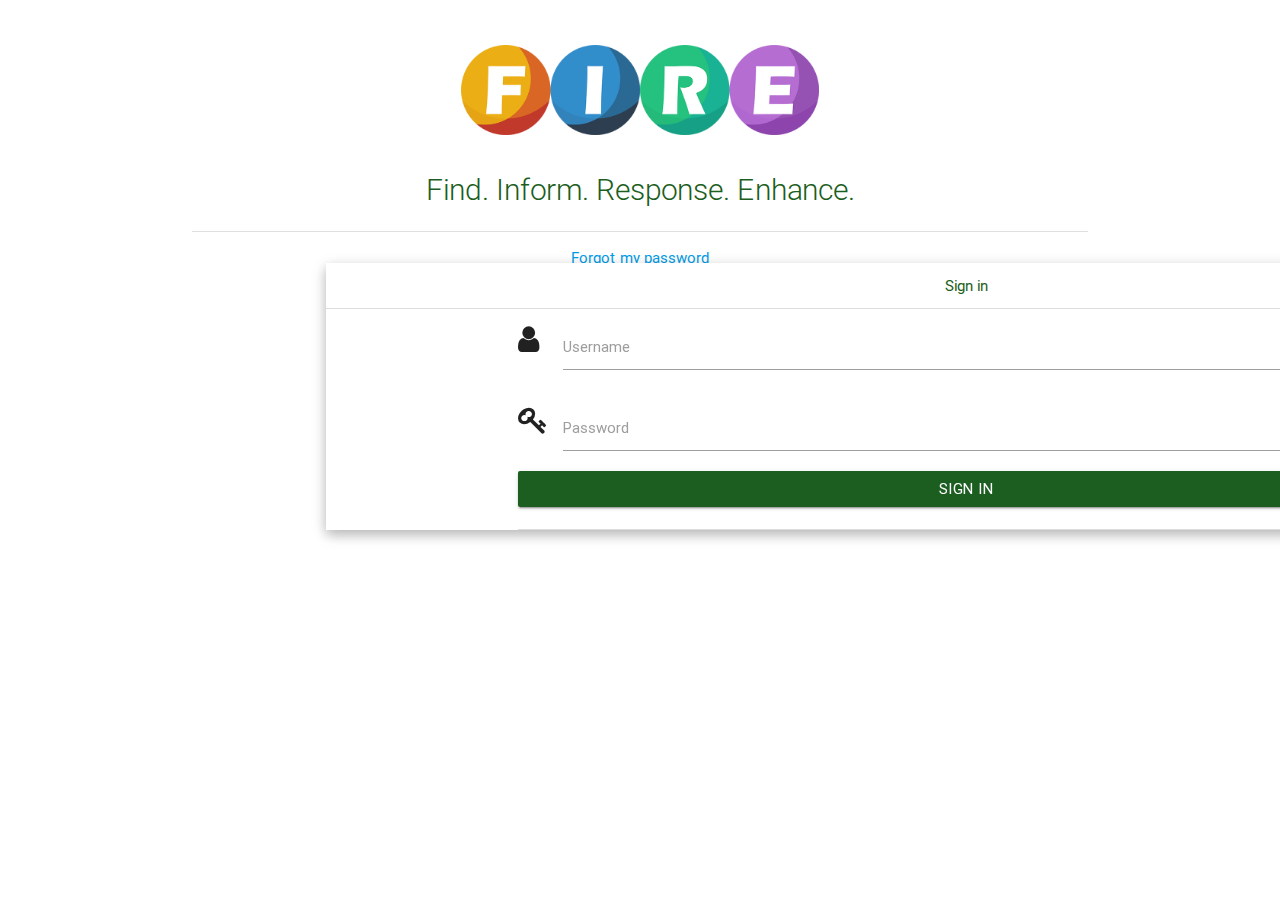
==== index.html @ ce413d0b "all" ====
<!DOCTYPE html>
<html>
<head>
  <title>FIRE Login</title>
  <meta http-equiv="Content-Type" content="text/html; charset=UTF-8"/>
    <meta name="viewport" content="width=device-width, initial-scale=1, maximum-scale=1.0, user-scalable=no"/>
    <!--CSS-->
    <link href="https://fonts.googleapis.com/icon?family=Material+Icons" rel="stylesheet">
  <link rel="stylesheet" type="text/css" href="css/font-awesome.css" media="screen,projection" />
  <link rel="stylesheet" type="text/css" href="css/materialize.css" media="screen,projection" />
  <link rel="stylesheet" type="text/css" href="css/mystyle.css" media="screen,projection" />
  <script type="text/javascript" src="js/jquery-2.1.1.min.js"></script>
</head>
<body>
  <br>
  <br>
  <div class="center container thin green-text text-darken-4">
    <img src="img/FIRE2.png" class="responsive-img" width="40%">
    <h1 class="flow-text">Find. Inform. Response. Enhance.</h1> 
    <div class="divider"></div>
  </div>
  <div class="container">
    <p class="red-text center" id="errMsg"></p>
    <p class="green-text center" id="sccMsg"></p>
  </div>
  <div class="container">
    <div class="container">
      <form action="home.html" method="post" name="myform" onsubmit="return validateForm()">
        <ul class="collapsible popout" data-collapsible="accordion">
            <li>
              <div class="collapsible-header active center green-text text-darken-4"><i class=""></i>Sign in</div>
              <div class="collapsible-body container">
                <div class="input-field">
                  <i class="fa fa-user prefix"></i>
                  <input id="usrnm" type="text" class="validate" name="username">
                  <label for="usrnm">Username</label>
                </div>
                <div class="input-field">
                  <i class="fa fa-key prefix"></i>
                  <input id="psswrd" type="password" class="validate" name="password">
                  <label for="psswrd">Password</label>
                </div>
                <button type="submit" name="login" value="Sign in" class="waves-effect waves-light btn block green darken-4">Sign in</button>
                <br>
                <br>
              </div>
            </li>
          </ul>
      </form> 
    </div>
      
    <div class="center">
      <a href="" style="">Forgot my password</a>
    </div>
    <br>
    <br>
    
  </div>
  

  <!--JS-->
  <script type="text/javascript" src="js/validation.js"></script>
  
  <script type="text/javascript" src="js/materialize.js"></script>
  <script type="text/javascript" src="js/init.js"></script>
</body>
</html>
---- css/mystyle.css ----
.btn-move-up{
  position: relative;
  top: -40px;
  right: -18px;
  margin-right: 10px !important;
}
.nav-hide{
  background-color: transparent;
}
.parallax-container {
      height: 250px;
    }
.text-shadow{
	text-shadow:2px 2px 2px #212121;
}
.block{
	width: 100%;
}
.minText {
	font-size: 10px;
}
nav .brand-logo {
  font-size: 2.0rem;
}
.maxText {
	font-size: 18px;
	font-weight: bold;
}
.bold {
	font-weight: bold;
	font-size: 18px;
}
.midnight-blue {
	background-color: #2c3e50 !important;
	color: #ffffff;
}
.midnight-blue-text {
	color: #2c3e50 !important;
}
.btn-superlarge {
	box-shadow: 0 2px 5px 0 rgba(0, 0, 0, 0.16), 0 2px 10px 0 rgba(0, 0, 0, 0.12);
}
.btn-superlarge:hover {
	box-shadow: 0 5px 11px 0 rgba(0, 0, 0, 0.18), 0 4px 15px 0 rgba(0, 0, 0, 0.15);
}
.btn-superlarge {
	border: none;
  	border-radius: 2px;
  	display: inline-block;
  	height: 100px;
  	width: 100%;
  	line-height: 36px;
  	outline: 0;
  	padding: 0 2rem;
  	text-transform: uppercase;
  	vertical-align: middle;
  	-webkit-tap-highlight-color: transparent;
}
table.highlight > tbody > tr:hover {
  background-color: #e0f7fa;
  color: #006064;
}
.divider-head {
  height: 3px;
  overflow: hidden;
  background-color: #e0e0e0;
}
.container div.row.border {
  border-style:solid;
  border-width: 1px;
  border-color: #009688;
}
.header-with-padding {
  margin:0px;
  padding:6px;
}
.padding-left-right {
  padding-left: 10px;
  padding-right: 10px;
}
.txt-shdw{
  text-shadow: 4px 3px 0 #3d3d66,9px 8px 0 rgba(0,0,0,0.15);
}

   /* label focus color */
   .input-field input[type=text]:focus + label {
     color: #1b5e20 !important;
   }
   .input-field input[type=password]:focus + label {
     color: #1b5e20 !important;
   }
   /* label underline focus color */
   .input-field input[type=text]:focus {
    color: #1b5e20 !important;
     border-bottom: 1px solid #1b5e20;
     box-shadow: 0 1px 0 0 #1b5e20;
   }
   .input-field input[type=password]:focus {
    color: #1b5e20 !important;
     border-bottom: 1px solid #1b5e20;
     box-shadow: 0 1px 0 0 #1b5e20;
   }
   /* valid color */
   .input-field input[type=text].valid {
     border-bottom: 1px solid #000;
     box-shadow: 0 1px 0 0 #000;
   }
   .input-field input[type=password].valid {
     border-bottom: 1px solid #000;
     box-shadow: 0 1px 0 0 #000;
   }
   /* invalid color */
   .input-field input[type=text].invalid {
     border-bottom: 1px solid #000;
     box-shadow: 0 1px 0 0 #000;
   }
   .input-field input[type=password].invalid {
     border-bottom: 1px solid #000;
     box-shadow: 0 1px 0 0 #000;
   }
   /* icon prefix focus color */
   .input-field .prefix.active {
     color: #1b5e20 !important;
   }
   @media only screen and (min-width: 960px) {
  .flow-text {
    font-size: 2rem;
  }
  }
  #map{
    height: 100px;
    width: 100%;
  }
  html, body {
    height: 100%;
    margin: 0;
    padding: 0;
  }
  .hideme{
    display:none;
  }
  #floating-panel {
        position: absolute;
        top: 10px;
        left: 25%;
        z-index: 5;
        background-color: #fff;
        padding: 5px;
        border: 1px solid #999;
        text-align: center;
        font-family: 'Roboto','sans-serif';
        line-height: 30px;
        padding-left: 10px;
      }
.chips:hover {
  cursor: text;
  background-color: rgba(0, 0, 0, 0.1);
}
.card-panel{
  width: 100%;
}
.collapsible {
  border-top: 1px solid #ddd;
  border-right: 1px solid #ddd;
  border-left: 1px solid #ddd;
  margin: 0 0 1rem 0;
  display: block;
  position: fixed;
  height: auto;
  width: 100%;
  z-index: 997;
}
.no-shadow{
  box-shadow: none;
}
.no-border{
  border: 0px;
}
.rotate{
    -moz-transition: all 0.5s linear;
    -webkit-transition: all 0.5s linear;
    transition: all 0.5s linear;
}

.rotate.down{
    -ms-transform:rotate(180deg);
    -moz-transform:rotate(180deg);
    -webkit-transform:rotate(180deg);
    transform:rotate(180deg);
}
span.badge {
  min-width: 3rem;
  padding: 0 6px;
  margin-left: 14px;
  text-align: center;
  font-size: 1rem;
  line-height: inherit;
  color: #757575;
  float: right;
  box-sizing: border-box;
  border-radius: 50%;
}
.modal .modal-content {
  padding-left: 0px;
  padding-right: 0px;
}
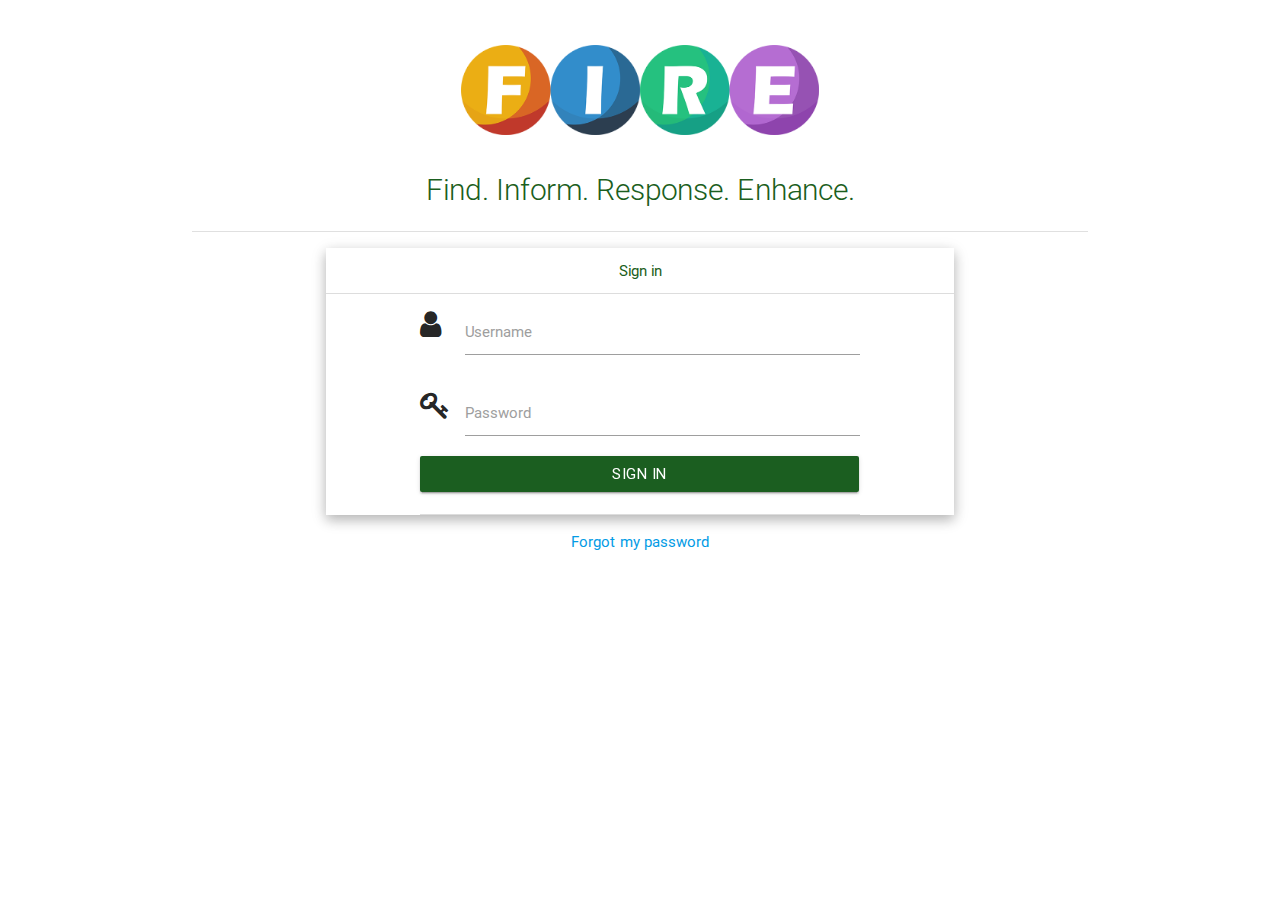
==== commit 76cd4b7b: "add some crud" ====
--- a/index.html
+++ b/index.html
@@ -20,12 +20,12 @@
     <div class="divider"></div>
   </div>
   <div class="container">
-    <p class="red-text center" id="errMsg"></p>
+    <p class="red-text center" id="error"></p>
     <p class="green-text center" id="sccMsg"></p>
   </div>
   <div class="container">
     <div class="container">
-      <form action="home.html" method="post" name="myform" onsubmit="return validateForm()">
+      <form id="login-form" method="post" name="myform">
         <ul class="collapsible popout" data-collapsible="accordion">
             <li>
               <div class="collapsible-header active center green-text text-darken-4"><i class=""></i>Sign in</div>
@@ -40,7 +40,7 @@
                   <input id="psswrd" type="password" class="validate" name="password">
                   <label for="psswrd">Password</label>
                 </div>
-                <button type="submit" name="login" value="Sign in" class="waves-effect waves-light btn block green darken-4">Sign in</button>
+                <button id="btn-login" type="submit" name="login" value="Sign in" class="waves-effect waves-light btn block green darken-4">Sign in</button>
                 <br>
                 <br>
               </div>
@@ -59,6 +59,7 @@
   
 
   <!--JS-->
+  <script type="text/javascript" src="js/validation.min.js"></script>
   <script type="text/javascript" src="js/validation.js"></script>
   
   <script type="text/javascript" src="js/materialize.js"></script>
--- a/css/mystyle.css
+++ b/css/mystyle.css
@@ -159,7 +159,7 @@
 .card-panel{
   width: 100%;
 }
-.collapsible {
+.collapsible-nav {
   border-top: 1px solid #ddd;
   border-right: 1px solid #ddd;
   border-left: 1px solid #ddd;
@@ -203,4 +203,7 @@
 .modal .modal-content {
   padding-left: 0px;
   padding-right: 0px;
+}
+.modal-fixed{
+  height: 70%;
 }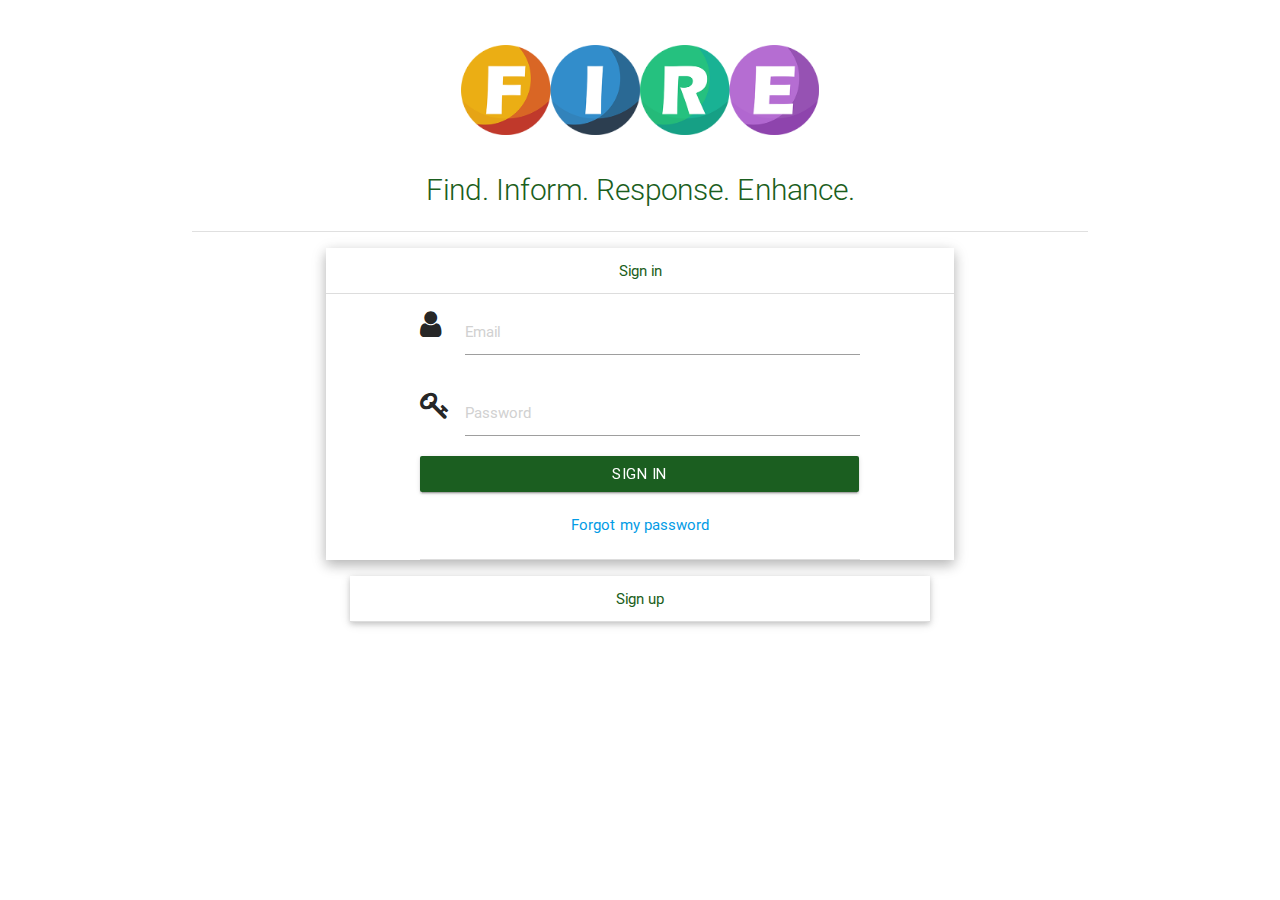
==== commit 06a99209: "95%" ====
--- a/index.html
+++ b/index.html
@@ -25,33 +25,63 @@
   </div>
   <div class="container">
     <div class="container">
-      <form id="login-form" method="post" name="myform">
+      
         <ul class="collapsible popout" data-collapsible="accordion">
             <li>
+            
               <div class="collapsible-header active center green-text text-darken-4"><i class=""></i>Sign in</div>
               <div class="collapsible-body container">
+              <form id="login-form" method="post" name="myform">
                 <div class="input-field">
                   <i class="fa fa-user prefix"></i>
-                  <input id="usrnm" type="text" class="validate" name="username">
-                  <label for="usrnm">Username</label>
+                  <input id="usrnm" type="email" class="validate" name="username" placeholder="Email">
                 </div>
                 <div class="input-field">
                   <i class="fa fa-key prefix"></i>
-                  <input id="psswrd" type="password" class="validate" name="password">
-                  <label for="psswrd">Password</label>
+                  <input id="psswrd" type="password" class="validate" name="password" placeholder="Password">
                 </div>
                 <button id="btn-login" type="submit" name="login" value="Sign in" class="waves-effect waves-light btn block green darken-4">Sign in</button>
+
                 <br>
                 <br>
+                <div class="center">
+                  <a href="" style="">Forgot my password</a>
+                </div>
+                <br>
+                </form>  
               </div>
+               
             </li>
+            <li>
+            
+              <div class="collapsible-header active center green-text text-darken-4"><i class=""></i>Sign up</div>
+              <div class="collapsible-body container">
+              <form id="singup-form" method="post" name="myform">
+                <div class="input-field">
+                  <i class="fa fa-user prefix"></i>
+                  <input id="usrnm2" type="email" class="validate" name="username2" placeholder="Email">
+                </div>
+                <div class="input-field">
+                  <i class="fa fa-key prefix"></i>
+                  <input id="psswrd2" type="password" class="validate" name="password2" placeholder="Password">
+                </div>
+                <div class="input-field">
+                  <i class="fa fa-key prefix"></i>
+                  <input id="psswrd3" type="password" class="validate" name="password3" placeholder="Re-enter password">
+                </div>
+                <a id="btn-signup" name="login" class="waves-effect waves-light btn block green darken-4" onclick="signupform()">Sign up</a>
+                <br>
+                <br>
+                </form>
+
+              </div>
+              
+            </li>
+            
           </ul>
-      </form> 
+      
     </div>
       
-    <div class="center">
-      <a href="" style="">Forgot my password</a>
-    </div>
     <br>
     <br>
     
